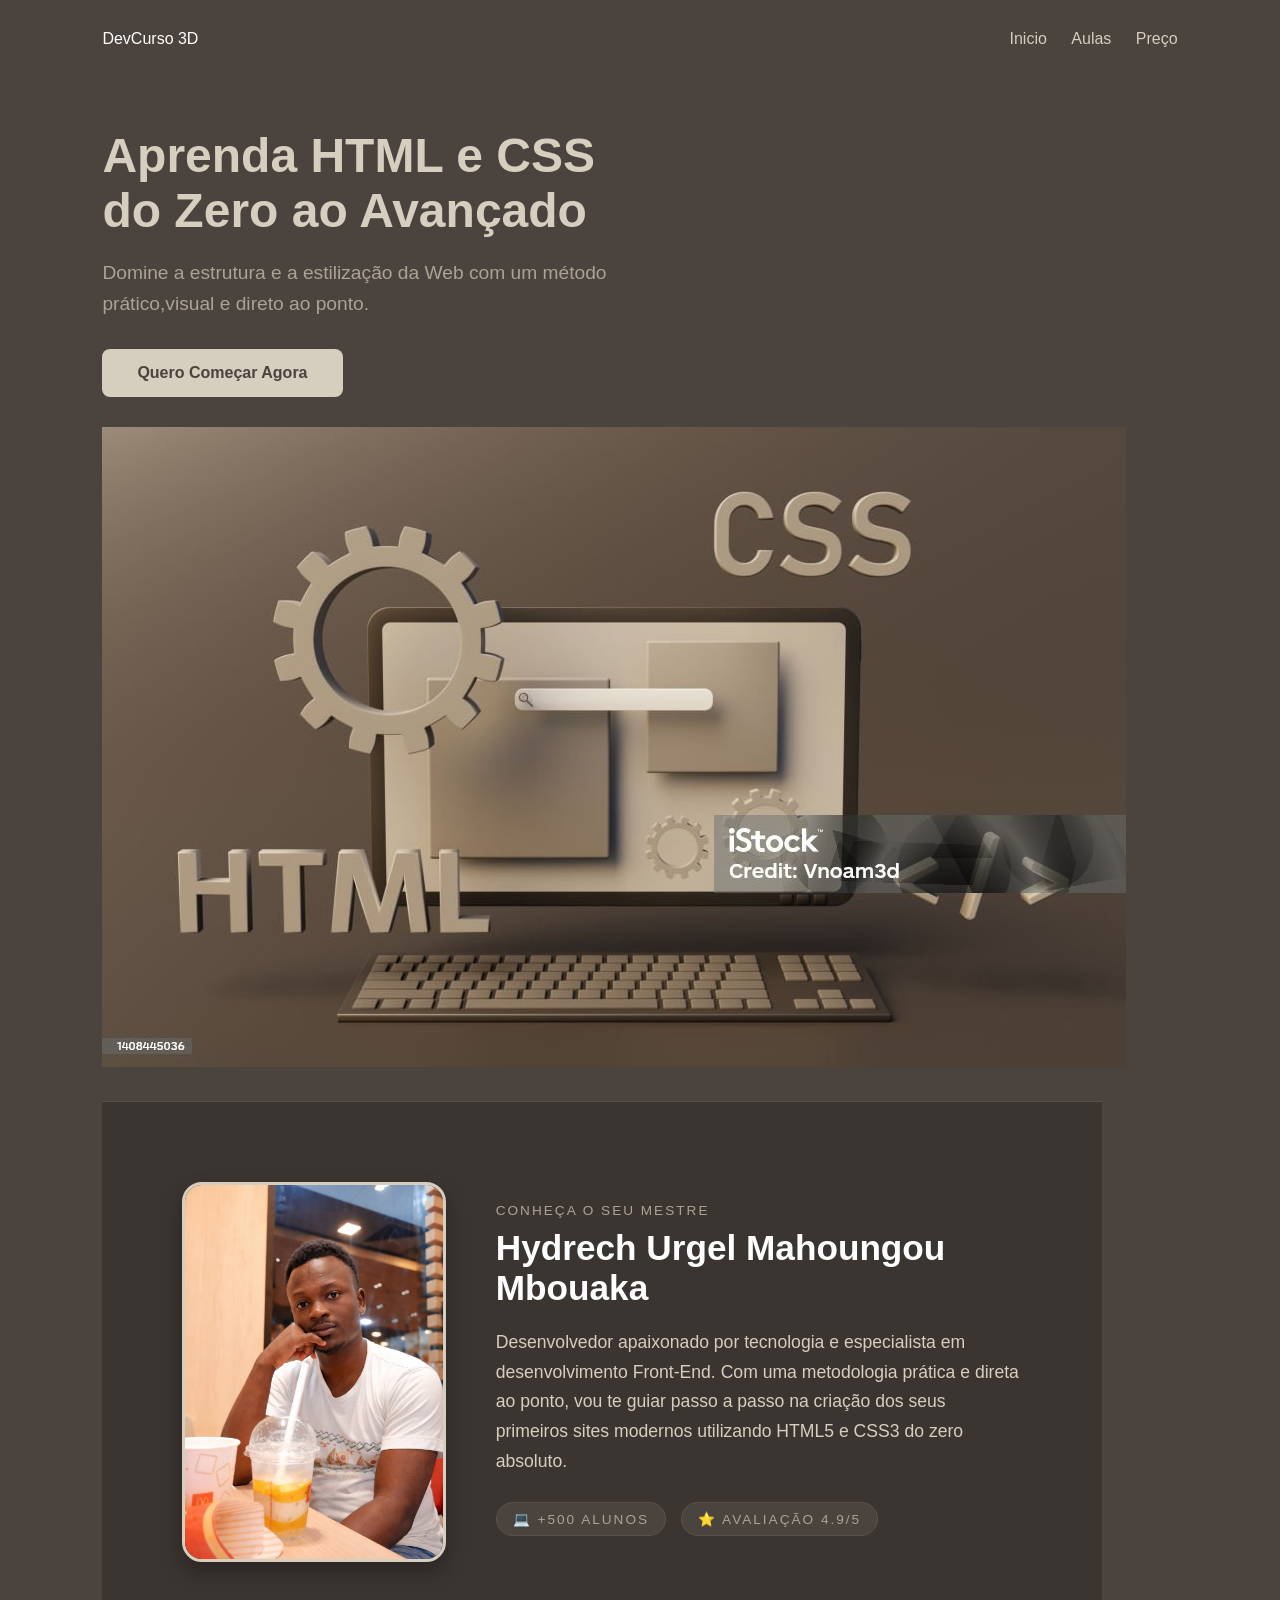
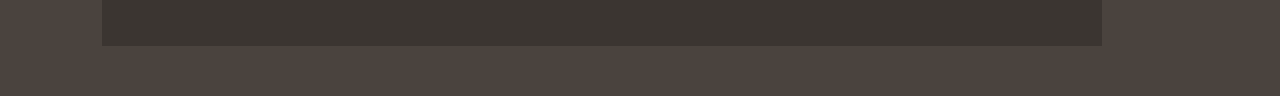
==== index.html @ 8867a313 "primeira versao do meu site de curso" ====
<!DOCTYPE html>
<html lang="pt-BR">

<head>
    <meta charset="UTF-8">
    <meta name="viewport" content="width=device-width, initial-scale=1.0">
    <link rel="stylesheet" href="style.css">
    <title>Meu Curso de HTML5 e CSS3</title>
</head>

<body>
    <!--Menu de Navegacao-->
    <header class="navbar">
        <div class="logo">DevCurso 3D</div>
        <nav>
            <a href="index.html" target="_blank">Inicio</a>
            <a href="aulas.html" target="_blank">Aulas</a>
            <a href="preco.html" target="_blank">Preço</a>
        </nav>
    </header>

    <!--Secao principal-->
    <main class="hero-container">
        <div class="hero-text">
            <h1>Aprenda HTML e CSS do Zero ao Avançado</h1>
            <p>Domine a estrutura e a estilização da Web com um método prático,visual e direto ao ponto.</p>
            <a href="preco.html" target="_blank" class="btn-primary"
                style="text-decoration: none; display: inline-block; text-align: center;">Quero Começar Agora</a>

        </div>

        <div class="hero-imagem">
            <!--imagem da aula-->
            <img src="imagens/imagem-computacao-3d.png" alt="Ilustração 3D de desenvolvimento Web">
        </div>
        <main>
            <!-- Seção Sobre o Instrutor -->
            <section class="instructor-section">
                <div class="instructor-container">
                    <div class="instructor-image">
                        <!-- Certifique-se de salvar sua foto com o nome 'hydrech.png' na mesma pasta -->
                        <img src="imagens/hydrech.png" alt="Foto do Instrutor Hydrech Urgel Mahoungou Mbouaka">
                    </div>
                    <div class="instructor-text">
                        <span>CONHEÇA O SEU MESTRE</span>
                        <h2>Hydrech Urgel Mahoungou Mbouaka</h2>
                        <p>Desenvolvedor apaixonado por tecnologia e especialista em desenvolvimento Front-End. Com uma
                            metodologia prática e direta ao ponto, vou te guiar passo a passo na criação dos seus
                            primeiros sites modernos utilizando HTML5 e CSS3 do zero absoluto.</p>
                        <div class="instructor-badges">
                            <span class="badge-item">💻 +500 Alunos</span>
                            <span class="badge-item">⭐ Avaliação 4.9/5</span>
                        </div>
                    </div>
                </div>
            </section>

</body>

</html>
---- style.css ----
/* Configurações Globais */
* {
    margin: 0;
    padding: 0;
    box-sizing: border-box;
    font-family: 'Segoe UI', Tahoma, Geneva, Verdana, sans-serif;
}

body {
    background-color: #4a433e;
    /* Cor escura de fundo da imagem */
    color: #ffffff;
    overflow-x: hidden; 
}

/* Menu */
.navbar {
    display: flex;
    justify-content: space-between;
    padding: 30px 8%;
    align-items: center; 
}

.navbar nav a {
    color: #d6cebf;
    text-decoration: none;
    margin-left: 20px;
    font-weight: 500;
    transition: color 0.3s; 
}

.navbar nav a:hover {
    color: #ffffff; 
}

/* Seção Principal (Lado a Lado) */
.hero-container {
    display: flex;
    align-items: center;
    justify-content: space-between;
    padding: 50px 8%;
    min-height: 80vh;
    flex-wrap: wrap;
    gap: 30px;
}

.hero-text {
    max-width: 50%;
    min-width: 300px;
}

.hero-text h1 {
    font-size: 3rem;
    color: #d6cebf;
    /* Tom de bege do monitor */
    margin-bottom: 20px;
}

.hero-text p {
    font-size: 1.2rem;
    margin-bottom: 30px;
    line-height: 1.6;
    color: #aba395;
}

/* Botão Estilo Minimalista */
.btn-primary {
    background-color: #d6cebf;
    color: #4a433e;
    border: none;
    padding: 15px 35px;
    font-size: 1rem;
    font-weight: bold;
    border-radius: 8px;
    cursor: pointer;
    transition: 0.3s;
    text-decoration: none; 
}

.btn-primary:hover {
    background-color: #ffffff;
    transform: translateY(-2px);
}

/* Imagem */
.hero-image {
    max-width: 45%;
    min-width: 300px; 
}

.hero-image img {
    width: 100%;
    height: auto;
    border-radius: 12px;
}

/* Estilos da Seção do Instrutor */
.instructor-section {
    background-color: #3b3531;
    /* Tom marrom ligeiramente mais escuro para contrastar */
    padding: 80px 8%;
    border-top: 1px solid #5a524c;
}

.instructor-container {
    display: flex;
    align-items: center;
    justify-content: center;
    gap: 50px;
    max-width: 1000px;
    margin: 0 auto;
    flex-wrap: wrap;
    /* Garante que fique bom no celular */
}

.instructor-image {
    flex: 1;
    max-width: 300px;
}

.instructor-image img {
    width: 100%;
    height: 380px;
    object-fit: cover;
    /* Faz a foto se ajustar perfeitamente sem amassar */
    border-radius: 20px;
    /* Bordas arredondadas modernas */
    border: 3px solid #d6cebf;
    /* Borda beige combinando com o monitor */
    box-shadow: 0 10px 20px rgba(0, 0, 0, 0.3);
}

.instructor-text {
    flex: 2;
    min-width: 300px;
}

.instructor-text span {
    color: #aba395;
    font-size: 0.85rem;
    text-transform: uppercase;
    letter-spacing: 2px;
    display: block;
    margin-bottom: 10px;
}

.instructor-text h2 {
    color: #ffffff;
    font-size: 2.2rem;
    margin-bottom: 20px;
}

.instructor-text p {
    color: #d6cebf;
    line-height: 1.7;
    font-size: 1.1rem;
    margin-bottom: 25px;
}

.instructor-badges {
    display: flex;
    gap: 15px;
    flex-wrap: wrap; 
}

.badge-item {
    background-color: #4a433e;
    color: #ffffff;
    padding: 8px 16px;
    border-radius: 30px;
    font-size: 0.9rem;
    font-weight: 500;
    border: 1px solid #5a524c;
}
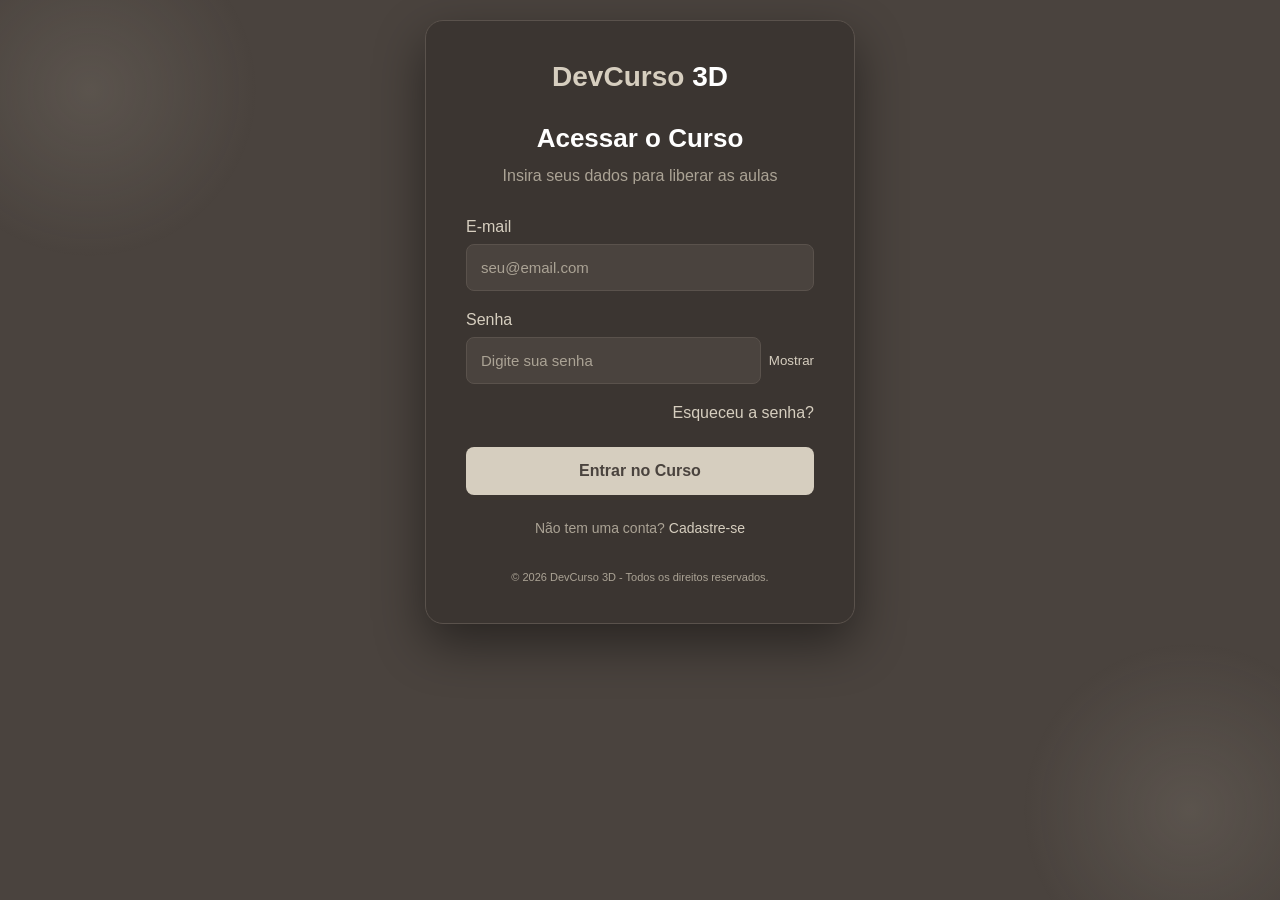
==== commit 44fb3fc4: "Atualiza plataforma DevCurso 3D com checkout, progresso individual, laboratorio e README" ====
--- a/index.html
+++ b/index.html
@@ -2,59 +2,263 @@
 <html lang="pt-BR">
 
 <head>
+    <script>
+        if (sessionStorage.getItem('logado') !== 'true') {
+            window.location.href = "login.html";
+        }
+    </script>
     <meta charset="UTF-8">
     <meta name="viewport" content="width=device-width, initial-scale=1.0">
     <link rel="stylesheet" href="style.css">
     <title>Meu Curso de HTML5 e CSS3</title>
+
+    <style>
+        @keyframes surgirSuave {
+            from {
+                opacity: 0;
+                transform: translateY(25px);
+            }
+            to {
+                opacity: 1;
+                transform: translateY(0);
+            }
+        }
+
+        @keyframes flutuar3D {
+            0%, 100% {
+                transform: translateY(0px);
+            }
+            50% {
+                transform: translateY(-16px);
+            }
+        }
+
+        @keyframes piscarCursor {
+            0%, 100% { border-color: transparent; }
+            50% { border-color: #d6cebf; }
+        }
+
+        .hero-text h1 {
+            border-right: 3px solid #d6cebf;
+            padding-right: 8px;
+            animation: surgirSuave 0.8s ease-out forwards, piscarCursor 0.9s infinite;
+        }
+
+        .hero-text p {
+            opacity: 0;
+            animation: surgirSuave 0.8s ease-out 0.25s forwards;
+        }
+
+        .hero-text .btn-primary {
+            opacity: 0;
+            animation: surgirSuave 0.8s ease-out 0.45s forwards;
+            transition: transform 0.25s ease, box-shadow 0.25s ease;
+        }
+
+        .hero-text .btn-primary:hover {
+            transform: translateY(-4px) scale(1.03);
+            box-shadow: 0 10px 20px rgba(0, 0, 0, 0.35);
+        }
+
+        .hero-image {
+            perspective: 1000px;
+        }
+
+        .hero-image img {
+            animation: surgirSuave 1s ease-out forwards, flutuar3D 3.5s ease-in-out 1s infinite;
+            transition: transform 0.15s ease-out;
+        }
+
+        /* Estilos dos Depoimentos e FAQ */
+        .testimonials-section {
+            padding: 60px 8%;
+            max-width: 1150px;
+            margin: 0 auto;
+        }
+
+        .section-heading {
+            text-align: center;
+            color: #d6cebf;
+            font-size: 2.2rem;
+            margin-bottom: 40px;
+        }
+
+        .testimonials-grid {
+            display: flex;
+            gap: 25px;
+            flex-wrap: wrap;
+            justify-content: center;
+        }
+
+        .testimonial-card {
+            background: #3b3531;
+            border: 1px solid #5a524c;
+            border-radius: 14px;
+            padding: 25px;
+            flex: 1;
+            min-width: 280px;
+            transition: transform 0.25s ease, border-color 0.25s ease;
+        }
+
+        .testimonial-card:hover {
+            transform: translateY(-5px);
+            border-color: #d6cebf;
+        }
+
+        .testimonial-card p {
+            color: #e6dfd3;
+            font-style: italic;
+            margin-bottom: 15px;
+            line-height: 1.6;
+        }
+
+        .faq-section {
+            padding: 40px 8% 60px;
+            max-width: 900px;
+            margin: 0 auto;
+        }
+
+        .faq-list {
+            display: flex;
+            flex-direction: column;
+            gap: 15px;
+        }
+
+        .faq-item {
+            background: #3b3531;
+            border: 1px solid #5a524c;
+            border-radius: 10px;
+            padding: 18px;
+            color: #d6cebf;
+            cursor: pointer;
+            transition: border-color 0.2s ease;
+        }
+
+        .faq-item:hover {
+            border-color: #d6cebf;
+        }
+
+        .faq-item summary {
+            font-weight: bold;
+            color: #ffffff;
+            font-size: 1.05rem;
+        }
+
+        .faq-item p {
+            margin-top: 12px;
+            line-height: 1.6;
+        }
+    </style>
 </head>
 
 <body>
-    <!--Menu de Navegacao-->
     <header class="navbar">
         <div class="logo">DevCurso 3D</div>
         <nav>
-            <a href="index.html" target="_blank">Inicio</a>
-            <a href="aulas.html" target="_blank">Aulas</a>
-            <a href="preco.html" target="_blank">Preço</a>
+            <a href="index.html">Inicio</a>
+            <a href="aulas.html">Aulas</a>
+            <a href="praticar.html">Praticar</a>
+            <a href="preco.html">Preço</a>
+            <a href="#" id="btnSair"
+                style="color: #ff6b6b; margin-left: 20px; font-weight: bold; text-decoration: none;">Sair</a>
         </nav>
     </header>
 
-    <!--Secao principal-->
-    <main class="hero-container">
+    <main class="hero-container" style="min-height: 80vh; display: flex; align-items: center;">
         <div class="hero-text">
-            <h1>Aprenda HTML e CSS do Zero ao Avançado</h1>
-            <p>Domine a estrutura e a estilização da Web com um método prático,visual e direto ao ponto.</p>
-            <a href="preco.html" target="_blank" class="btn-primary"
-                style="text-decoration: none; display: inline-block; text-align: center;">Quero Começar Agora</a>
-
-        </div>
-
-        <div class="hero-imagem">
-            <!--imagem da aula-->
-            <img src="imagens/imagem-computacao-3d.png" alt="Ilustração 3D de desenvolvimento Web">
-        </div>
-        <main>
-            <!-- Seção Sobre o Instrutor -->
-            <section class="instructor-section">
-                <div class="instructor-container">
-                    <div class="instructor-image">
-                        <!-- Certifique-se de salvar sua foto com o nome 'hydrech.png' na mesma pasta -->
-                        <img src="imagens/hydrech.png" alt="Foto do Instrutor Hydrech Urgel Mahoungou Mbouaka">
-                    </div>
-                    <div class="instructor-text">
-                        <span>CONHEÇA O SEU MESTRE</span>
-                        <h2>Hydrech Urgel Mahoungou Mbouaka</h2>
-                        <p>Desenvolvedor apaixonado por tecnologia e especialista em desenvolvimento Front-End. Com uma
-                            metodologia prática e direta ao ponto, vou te guiar passo a passo na criação dos seus
-                            primeiros sites modernos utilizando HTML5 e CSS3 do zero absoluto.</p>
-                        <div class="instructor-badges">
-                            <span class="badge-item">💻 +500 Alunos</span>
-                            <span class="badge-item">⭐ Avaliação 4.9/5</span>
-                        </div>
-                    </div>
-                </div>
-            </section>
-
+            <h1 id="heroTitle"></h1>
+            <p>Domine a estrutura e a estilização da Web com um método prático, visual e direto ao ponto.</p>
+            <a href="preco.html" class="btn-primary"
+                style="color: inherit; text-decoration: none; display: inline-block; text-align: center;">Quero Começar
+                Agora</a>
+        </div>
+
+        <div class="hero-image" id="tiltContainer">
+            <img id="tiltImg" src="imagens/imagem-computacao-3d.png" alt="Ilustração 3D de desenvolvimento Web">
+        </div>
+    </main>
+
+    <!-- Seção de Depoimentos dos Alunos -->
+    <section class="testimonials-section">
+        <h2 class="section-heading">O que dizem nossos alunos</h2>
+        <div class="testimonials-grid">
+            <div class="testimonial-card">
+                <p>"Didática direta ao ponto! Em uma semana já consegui montar meu primeiro portfólio responsivo usando Flexbox."</p>
+                <strong style="color: #ffffff;">Ridevel Mahoungou</strong> <span style="color: #aba395; font-size: 0.85rem;">— Estudante de Ciencia de Computacao</span>
+            </div>
+            <div class="testimonial-card">
+                <p>"O laboratório prático e os resumos organizados facilitam muito para quem está começando do zero absoluto."</p>
+                <strong style="color: #ffffff;">Thaina Preval</strong> <span style="color: #aba395; font-size: 0.85rem;">— Estudante de Arquitetura & Urbanismo</span>
+            </div>
+            <div class="testimonial-card">
+                <p>"A parte de efeitos 3D Claymorphism deixou meus projetos com um visual totalmente diferenciado."</p>
+                <strong style="color: #ffffff;">Ted Jules Mboungou</strong> <span style="color: #aba395; font-size: 0.85rem;">— Estudante de Ciencia de Computacao</span>
+            </div>
+        </div>
+    </section>
+
+    <!-- Seção de Perguntas Frequentes (FAQ) -->
+    <section class="faq-section">
+        <h2 class="section-heading">Perguntas Frequentes</h2>
+        <div class="faq-list">
+            <details class="faq-item">
+                <summary>Preciso ter experiência prévia com programação?</summary>
+                <p>Não! O curso começa desde como a internet funciona e a instalação do VS Code até projetos completos em HTML5 e CSS3.</p>
+            </details>
+            <details class="faq-item">
+                <summary>Como funciona a emissão do certificado?</summary>
+                <p>Assim que você concluir 100% das aulas na aba Grade de Aulas, o botão de certificado é liberado automaticamente para salvar em PDF ou imprimir.</p>
+            </details>
+            <details class="faq-item">
+                <summary>Posso praticar código direto pelo navegador?</summary>
+                <p>Sim! Acesse a aba <strong>Praticar</strong> no menu superior para testar códigos HTML e CSS em tempo real sem precisar instalar nada.</p>
+            </details>
+        </div>
+    </section>
+
+    <script>
+        // 1. Efeito Typewriter (Digitação) no Título Principal
+        const textoTitulo = "Aprenda HTML e CSS do Zero ao Avançado";
+        const tituloEl = document.getElementById("heroTitle");
+        let i = 0;
+
+        function digitarTitulo() {
+            if (i < textoTitulo.length) {
+                tituloEl.textContent += textoTitulo.charAt(i);
+                i++;
+                setTimeout(digitarTitulo, 40);
+            } else {
+                setTimeout(() => { tituloEl.style.borderRight = "none"; }, 2000);
+            }
+        }
+        digitarTitulo();
+
+        // 2. Efeito Tilt 3D na Imagem ao mover o mouse
+        const tiltContainer = document.getElementById("tiltContainer");
+        const tiltImg = document.getElementById("tiltImg");
+
+        tiltContainer.addEventListener("mousemove", (e) => {
+            const rect = tiltContainer.getBoundingClientRect();
+            const x = (e.clientX - rect.left) / rect.width - 0.5;
+            const y = (e.clientY - rect.top) / rect.height - 0.5;
+            tiltImg.style.animation = "none";
+            tiltImg.style.transform = `rotateY(${x * 22}deg) rotateX(${-y * 22}deg) scale(1.04)`;
+        });
+
+        tiltContainer.addEventListener("mouseleave", () => {
+            tiltImg.style.transform = "rotateY(0deg) rotateX(0deg) scale(1)";
+            tiltImg.style.animation = "flutuar3D 3.5s ease-in-out infinite";
+        });
+
+        // 3. Botão Sair
+        document.getElementById('btnSair').addEventListener('click', function (e) {
+            e.preventDefault();
+            sessionStorage.removeItem('logado');
+            window.location.href = "login.html";
+        });
+    </script>
+
+    <script src="footer.js"></script>
 </body>
 
-</html>+</html>
--- a/style.css
+++ b/style.css
@@ -1,4 +1,6 @@
-/* Configurações Globais */
+/* ==========================================
+   CONFIGURAÇÕES GLOBAIS E RESET 
+   ========================================== */
 * {
     margin: 0;
     padding: 0;
@@ -7,24 +9,41 @@
 }
 
 body {
-    background-color: #4a433e;
-    /* Cor escura de fundo da imagem */
+    background-color: #4a433e; /* Cor escura padrão */
     color: #ffffff;
+    min-height: 100vh;
+    width: 100%;
     overflow-x: hidden; 
 }
 
-/* Menu */
+/* ==========================================
+   MENU DE NAVEGAÇÃO (NAVBAR)
+   ========================================== */
 .navbar {
     display: flex;
     justify-content: space-between;
-    padding: 30px 8%;
-    align-items: center; 
+    align-items: center;
+    padding: 20px 8%;
+    width: 100%;
+    background-color: #3b3531; /* Fundo sutil para destacar o menu */
+    border-bottom: 1px solid #5a524c;
+}
+
+.navbar .logo {
+    font-size: 1.5rem;
+    font-weight: bold;
+    color: #ffffff;
+}
+
+.navbar nav {
+    display: flex;
+    align-items: center;
 }
 
 .navbar nav a {
     color: #d6cebf;
     text-decoration: none;
-    margin-left: 20px;
+    margin-left: 25px;
     font-weight: 500;
     transition: color 0.3s; 
 }
@@ -33,142 +52,53 @@
     color: #ffffff; 
 }
 
-/* Seção Principal (Lado a Lado) */
+/* ==========================================
+   SEÇÃO PRINCIPAL (HERO-CONTAINER)
+   ========================================== */
 .hero-container {
     display: flex;
     align-items: center;
     justify-content: space-between;
-    padding: 50px 8%;
+    padding: 60px 8%;
+    width: 100%;
     min-height: 80vh;
-    flex-wrap: wrap;
-    gap: 30px;
+    flex-wrap: wrap; /* Garante que quebre linha em telas pequenas */
+    gap: 40px;
 }
 
+/* Bloco de Texto */
 .hero-text {
-    max-width: 50%;
+    flex: 1;
     min-width: 300px;
+    max-width: 550px;
 }
 
 .hero-text h1 {
     font-size: 3rem;
-    color: #d6cebf;
-    /* Tom de bege do monitor */
+    color: #d6cebf; /* Tom bege do monitor */
     margin-bottom: 20px;
+    line-height: 1.2;
 }
 
 .hero-text p {
     font-size: 1.2rem;
-    margin-bottom: 30px;
+    margin-bottom: 35px;
     line-height: 1.6;
     color: #aba395;
 }
 
-/* Botão Estilo Minimalista */
-.btn-primary {
-    background-color: #d6cebf;
-    color: #4a433e;
-    border: none;
-    padding: 15px 35px;
-    font-size: 1rem;
-    font-weight: bold;
-    border-radius: 8px;
-    cursor: pointer;
-    transition: 0.3s;
-    text-decoration: none; 
-}
-
-.btn-primary:hover {
-    background-color: #ffffff;
-    transform: translateY(-2px);
-}
-
-/* Imagem */
+/* Bloco da Imagem */
 .hero-image {
-    max-width: 45%;
-    min-width: 300px; 
+    flex: 1;
+    min-width: 300px;
+    max-width: 500px;
+    display: flex;
+    justify-content: center;
 }
 
 .hero-image img {
     width: 100%;
     height: auto;
     border-radius: 12px;
-}
-
-/* Estilos da Seção do Instrutor */
-.instructor-section {
-    background-color: #3b3531;
-    /* Tom marrom ligeiramente mais escuro para contrastar */
-    padding: 80px 8%;
-    border-top: 1px solid #5a524c;
-}
-
-.instructor-container {
-    display: flex;
-    align-items: center;
-    justify-content: center;
-    gap: 50px;
-    max-width: 1000px;
-    margin: 0 auto;
-    flex-wrap: wrap;
-    /* Garante que fique bom no celular */
-}
-
-.instructor-image {
-    flex: 1;
-    max-width: 300px;
-}
-
-.instructor-image img {
-    width: 100%;
-    height: 380px;
-    object-fit: cover;
-    /* Faz a foto se ajustar perfeitamente sem amassar */
-    border-radius: 20px;
-    /* Bordas arredondadas modernas */
-    border: 3px solid #d6cebf;
-    /* Borda beige combinando com o monitor */
     box-shadow: 0 10px 20px rgba(0, 0, 0, 0.3);
 }
-
-.instructor-text {
-    flex: 2;
-    min-width: 300px;
-}
-
-.instructor-text span {
-    color: #aba395;
-    font-size: 0.85rem;
-    text-transform: uppercase;
-    letter-spacing: 2px;
-    display: block;
-    margin-bottom: 10px;
-}
-
-.instructor-text h2 {
-    color: #ffffff;
-    font-size: 2.2rem;
-    margin-bottom: 20px;
-}
-
-.instructor-text p {
-    color: #d6cebf;
-    line-height: 1.7;
-    font-size: 1.1rem;
-    margin-bottom: 25px;
-}
-
-.instructor-badges {
-    display: flex;
-    gap: 15px;
-    flex-wrap: wrap; 
-}
-
-.badge-item {
-    background-color: #4a433e;
-    color: #ffffff;
-    padding: 8px 16px;
-    border-radius: 30px;
-    font-size: 0.9rem;
-    font-weight: 500;
-    border: 1px solid #5a524c;
-}
